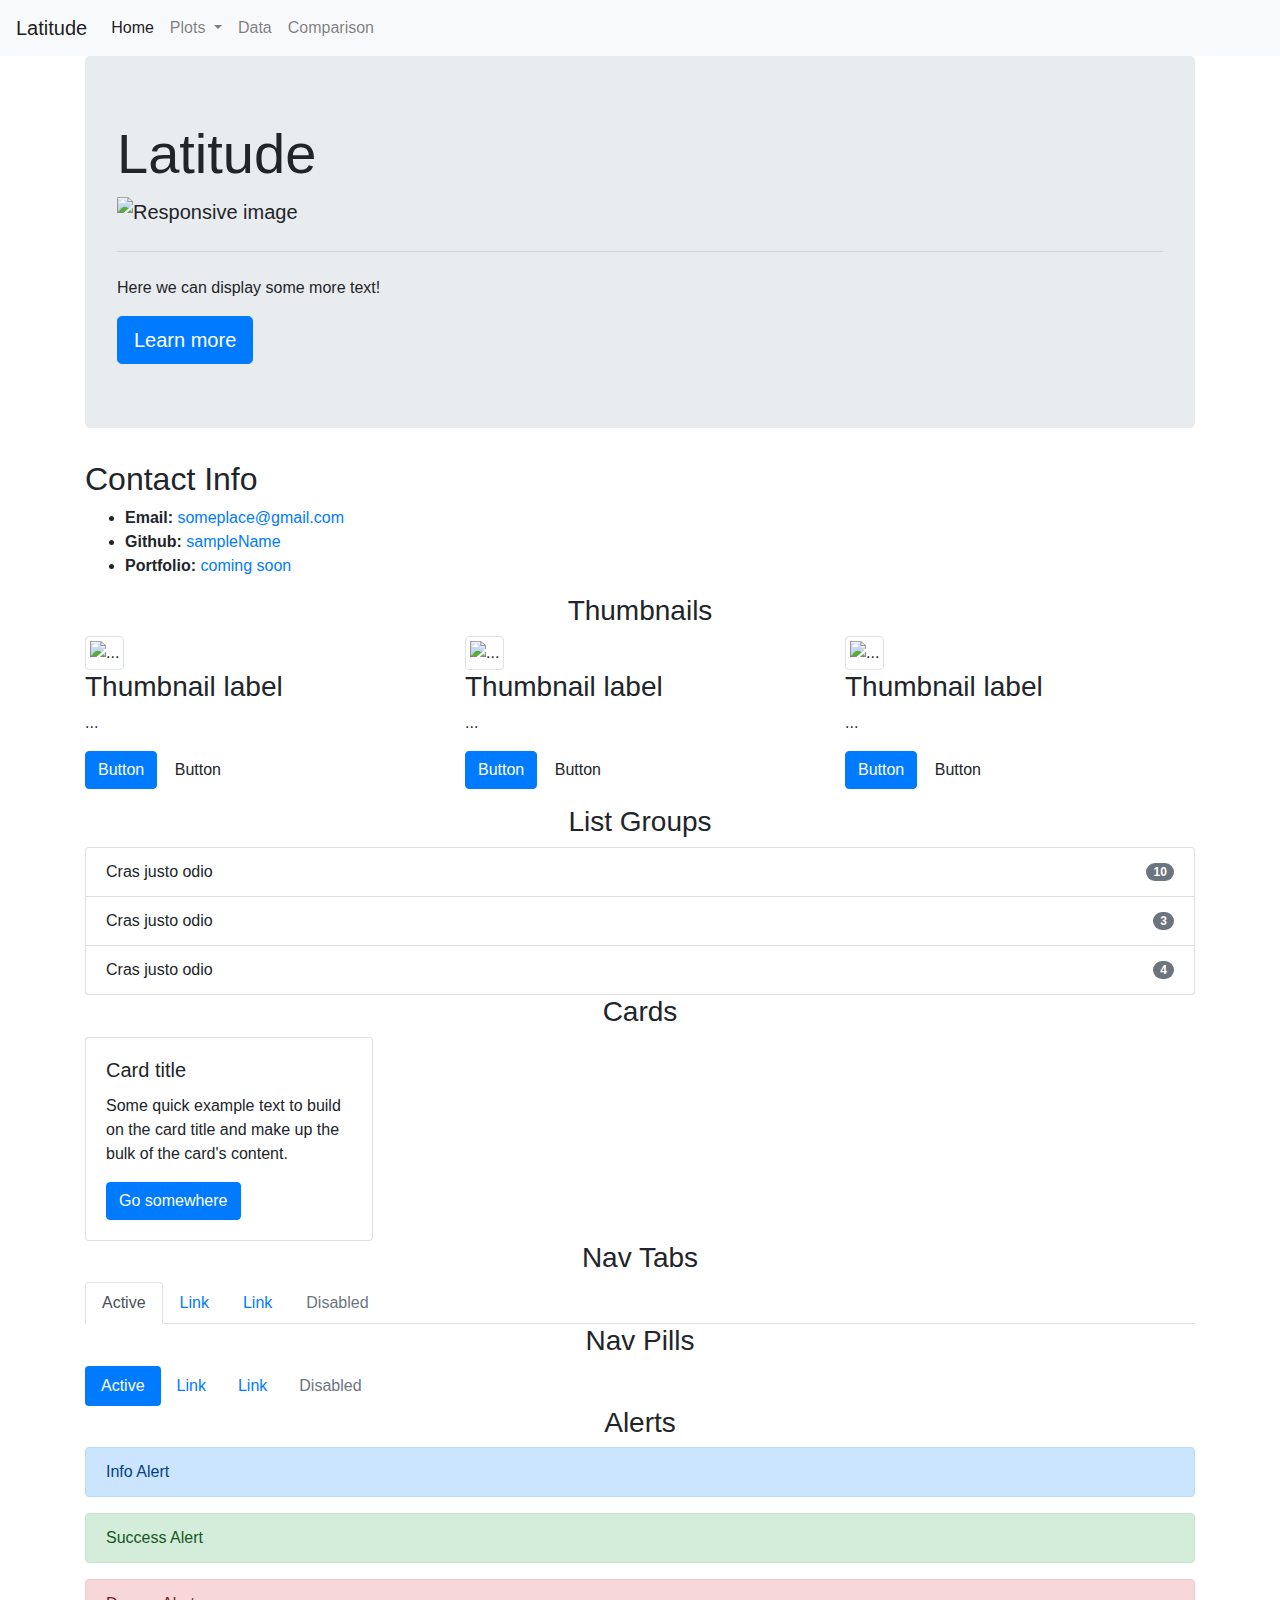
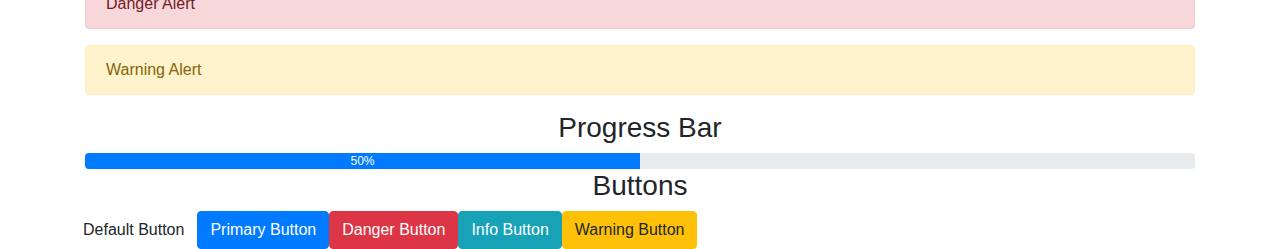
==== index.html @ 07677331 "updated style sheet, added navbar to index.html" ====
<!DOCTYPE html>
<html lang="en">

<head>
  <meta charset="UTF-8">
  <title>Latitude</title>
  <link rel="stylesheet" href="https://stackpath.bootstrapcdn.com/bootstrap/4.3.1/css/bootstrap.min.css" integrity="sha384-ggOyR0iXCbMQv3Xipma34MD+dH/1fQ784/j6cY/iJTQUOhcWr7x9JvoRxT2MZw1T" crossorigin="anonymous">
  <link rel="stylesheet" href="style.css">
</head>
<body>
  <nav class="navbar navbar-expand-lg navbar-light bg-light">
    <a class="navbar-brand" href="#">Latitude</a>
    <button class="navbar-toggler" type="button" data-toggle="collapse" data-target="#navbarSupportedContent" aria-controls="navbarSupportedContent" aria-expanded="false" aria-label="Toggle navigation">
      <span class="navbar-toggler-icon"></span>
    </button>

    <div class="collapse navbar-collapse" id="navbarSupportedContent">
      <ul class="navbar-nav mr-auto">
        <li class="nav-item active">
          <a class="nav-link" href="#">Home <span class="sr-only">(current)</span></a>
        </li>

        <li class="nav-item dropdown">
          <a class="nav-link dropdown-toggle" href="#" id="navbarDropdown" role="button" data-toggle="dropdown" aria-haspopup="true" aria-expanded="false">
            Plots
          </a>
          <div class="dropdown-menu" aria-labelledby="navbarDropdown">
            <a class="dropdown-item" href="#"></a>
            <a class="dropdown-item" href="#"></a>
            <div class="dropdown-divider"></div>
            <a class="dropdown-item" href="#">Max Temperature</a>
            <a class="dropdown-item" href="#">Humidity</a>
            <a class="dropdown-item" href="#">Cloudiness</a>
            <a class="dropdown-item" href="#">Wind Speed</a>
            <li class="nav-item">
          <a class="nav-link" href="#">Data</a>
        </li>  
        <li class="nav-item">
            <a class="nav-link" href="#">Comparison</a>
          </li>          
        </div>
      </ul>
    </div>
  </nav>

  <div class="container">
    <div class="jumbotron">
      <h1 class="display-4">Latitude</h1>
      <p class="lead"><img src="C:\Users\burst\code\web-design-challenge\Images\comparison-lg.png" class="img-fluid" alt="Responsive image"></p>
      <hr class="my-4">
      <p>Here we can display some more text!</p>
      <a class="btn btn-primary btn-lg" href="#" role="button">Learn more</a>
    </div>
    <aside id="contact-info">
        <h2>Contact Info</h2>
        <ul>
          <li><strong>Email:</strong> <a href="#">someplace@gmail.com</a></li>
          <li><strong>Github:</strong> <a href="#">sampleName</a></li>
          <li><strong>Portfolio:</strong> <a href="#">coming soon</a></li>
        </ul>
      </aside>
  
  </div>

<div class="container">
  <h3 class="text-center">Thumbnails</h3>
    <div class="row">
        <div class="col-md-4">
          <div class="thumbnail">
            <img src="https://i.ytimg.com/vi/tntOCGkgt98/maxresdefault.jpg" alt="..." class="img-thumbnail">
          </div>
          <div class="caption">
              <h3>Thumbnail label</h3>
              <p>...</p>
              <p><a href="#" class="btn btn-primary" role="button">Button</a> <a href="#" class="btn btn-default" role="button">Button</a></p>
            </div>
        </div>
        <div class="col-md-4">
            <div class="thumbnail">
              <img src="https://i.ytimg.com/vi/tntOCGkgt98/maxresdefault.jpg" alt="..." class="img-thumbnail">
            </div>
          <div class="caption">
              <h3>Thumbnail label</h3>
              <p>...</p>
              <p><a href="#" class="btn btn-primary" role="button">Button</a> <a href="#" class="btn btn-default" role="button">Button</a></p>
          </div>
        </div>
        <div class="col-md-4">
            <div class="thumbnail">
              <img src="https://i.ytimg.com/vi/tntOCGkgt98/maxresdefault.jpg" alt="..." class="img-thumbnail">
            </div>
            <div class="caption">
                <h3>Thumbnail label</h3>
                <p>...</p>
                <p><a href="#" class="btn btn-primary" role="button">Button</a> <a href="#" class="btn btn-default" role="button">Button</a></p>
          </div>
        </div>
    </div>

  <div class="row">
    <div class="col">
        <h3 class="text-center">List Groups</h3>
        <ul class="list-group">
          <li class="list-group-item d-flex justify-content-between align-items-center">
              Cras justo odio <span class="badge badge-pill badge-secondary">10</span>
          </li>
          <li class="list-group-item d-flex justify-content-between align-items-center">
              Cras justo odio <span class="badge badge-pill badge-secondary">3</span>
          </li>
          <li class="list-group-item d-flex justify-content-between align-items-center">
              Cras justo odio <span class="badge badge-pill badge-secondary">4</span>
          </li>
        </ul>
    </div>
  </div>


    <div class="row">
      <div class="col">
        <h3 class="text-center">Cards</h3>
        <div class="card" style="width: 18rem;">
            <div class="card-body">
              <h5 class="card-title">Card title</h5>
              <p class="card-text">Some quick example text to build on the card title and make up the bulk of the card's content.</p>
              <a href="#" class="btn btn-primary">Go somewhere</a>
            </div>
          </div>
        </div>
    </div>


  <div class="row">
    <div class="col">
      <h3 class="text-center">Nav Tabs</h3>
      <ul class="nav nav-tabs">
          <li class="nav-item">
            <a class="nav-link active" href="#">Active</a>
          </li>
          <li class="nav-item">
            <a class="nav-link" href="#">Link</a>
          </li>
          <li class="nav-item">
            <a class="nav-link" href="#">Link</a>
          </li>
          <li class="nav-item">
            <a class="nav-link disabled" href="#">Disabled</a>
          </li>
        </ul>
      </div>
  </div>

    <div class="row">
      <div class="col">
        <h3 class="text-center">Nav Pills</h3>
        <ul class="nav nav-pills">
            <li class="nav-item">
              <a class="nav-link active" href="#">Active</a>
            </li>
            <li class="nav-item">
              <a class="nav-link" href="#">Link</a>
            </li>
            <li class="nav-item">
              <a class="nav-link" href="#">Link</a>
            </li>
            <li class="nav-item">
              <a class="nav-link disabled" href="#">Disabled</a>
            </li>
          </ul>
        </div>
    </div>


    <div class="row">
      <div class="col">
        <h3 class="text-center">Alerts</h3>
        <div class="alert alert-primary" role="alert">
            Info Alert
          </div>
          <div class="alert alert-success" role="alert">
            Success Alert
          </div>
          <div class="alert alert-danger" role="alert">
            Danger Alert
          </div>
          <div class="alert alert-warning" role="alert">
            Warning Alert
          </div>
        </div>
    </div>


    <div class="row">
      <div class="col">
        <h3 class="text-center">Progress Bar</h3>
          <div class="progress">
              <div class="progress-bar" role="progressbar" style="width: 50%" aria-valuenow="50" aria-valuemin="0" aria-valuemax="100">
                50%
              </div>
          </div>
      </div>
    </div>

    <h3 class="text-center">Buttons</h3>
    <div class="row">

      <button type="button" class="btn btn-default">Default Button</button>
      <button type="button" class="btn btn-primary">Primary Button</button>
      <button type="button" class="btn btn-danger">Danger Button</button>
      <button type="button" class="btn btn-info">Info Button</button>
      <button type="button" class="btn btn-warning">Warning Button</button>
    </div>
  </div>

<script src="https://code.jquery.com/jquery-3.3.1.slim.min.js" integrity="sha384-q8i/X+965DzO0rT7abK41JStQIAqVgRVzpbzo5smXKp4YfRvH+8abtTE1Pi6jizo" crossorigin="anonymous"></script>
<script src="https://cdnjs.cloudflare.com/ajax/libs/popper.js/1.14.7/umd/popper.min.js" integrity="sha384-UO2eT0CpHqdSJQ6hJty5KVphtPhzWj9WO1clHTMGa3JDZwrnQq4sF86dIHNDz0W1" crossorigin="anonymous"></script>
<script src="https://stackpath.bootstrapcdn.com/bootstrap/4.3.1/js/bootstrap.min.js" integrity="sha384-JjSmVgyd0p3pXB1rRibZUAYoIIy6OrQ6VrjIEaFf/nJGzIxFDsf4x0xIM+B07jRM" crossorigin="anonymous"></script>

</body>

</html>
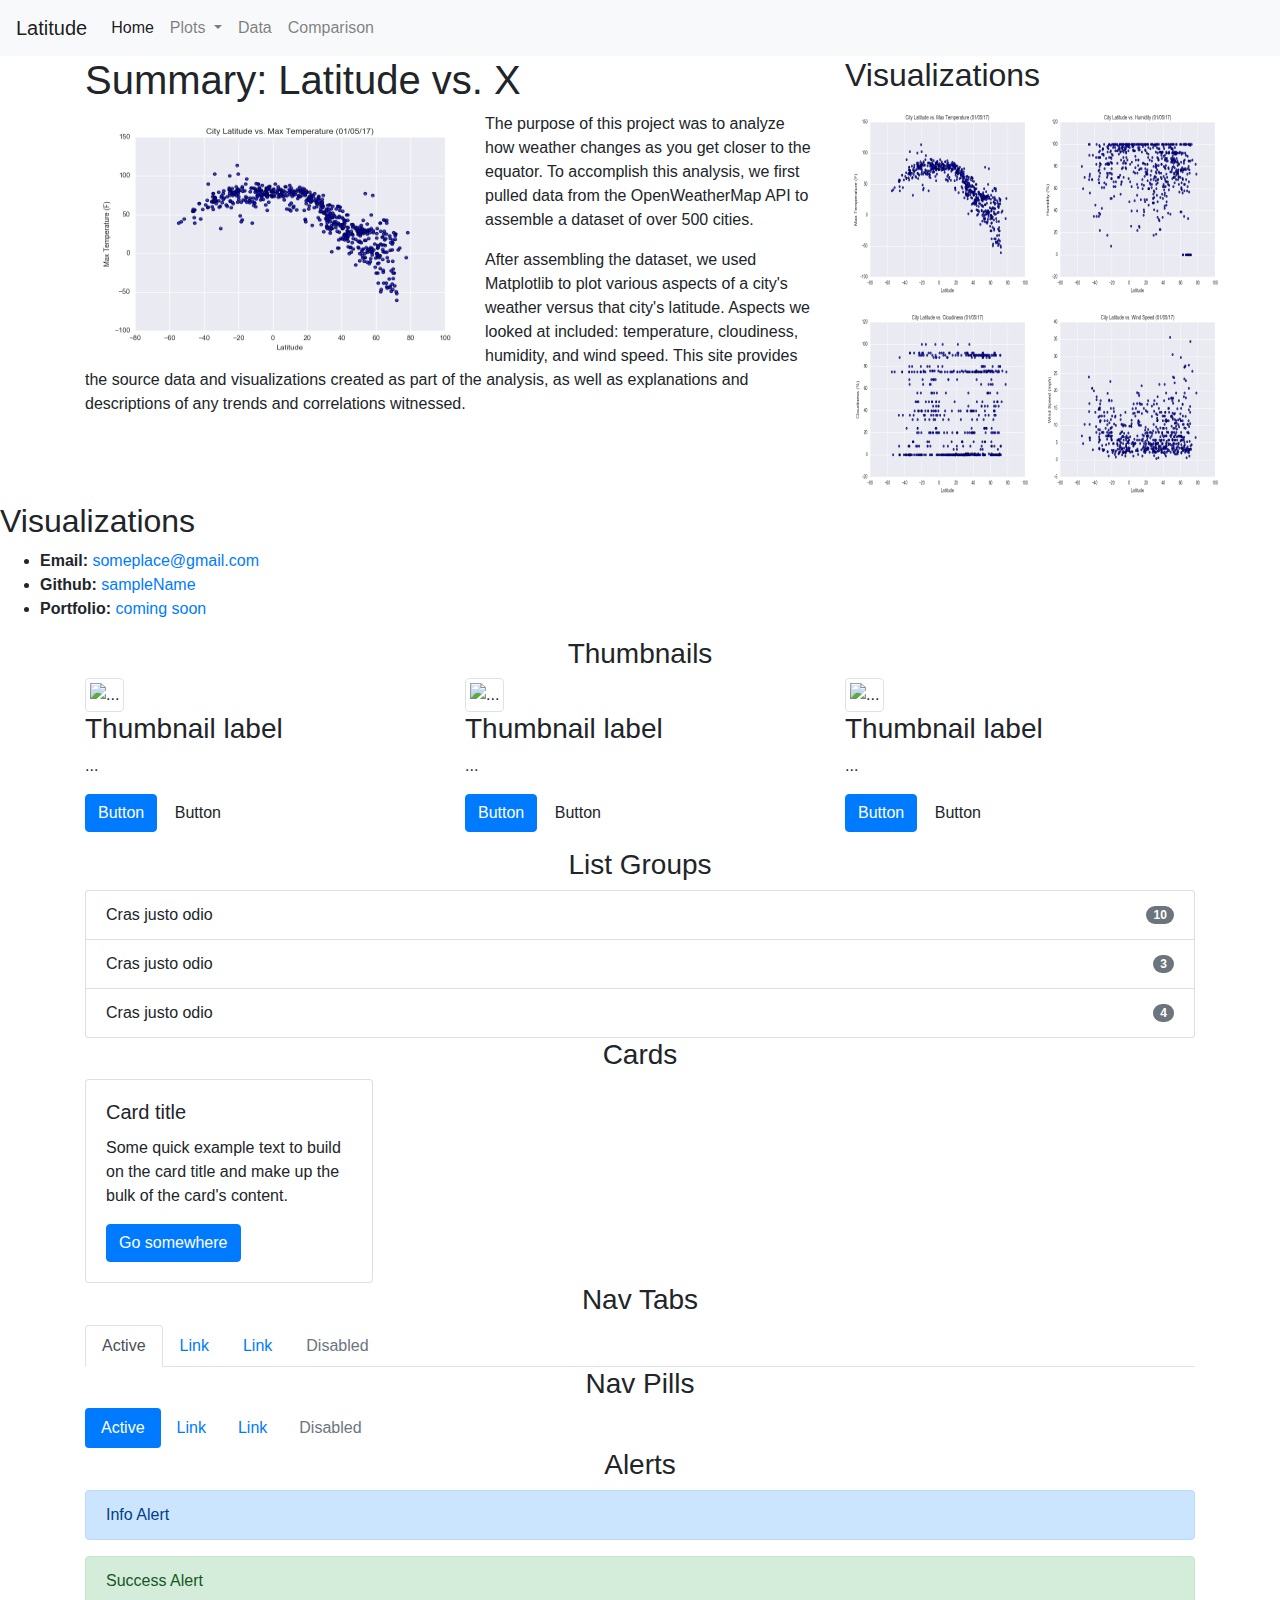
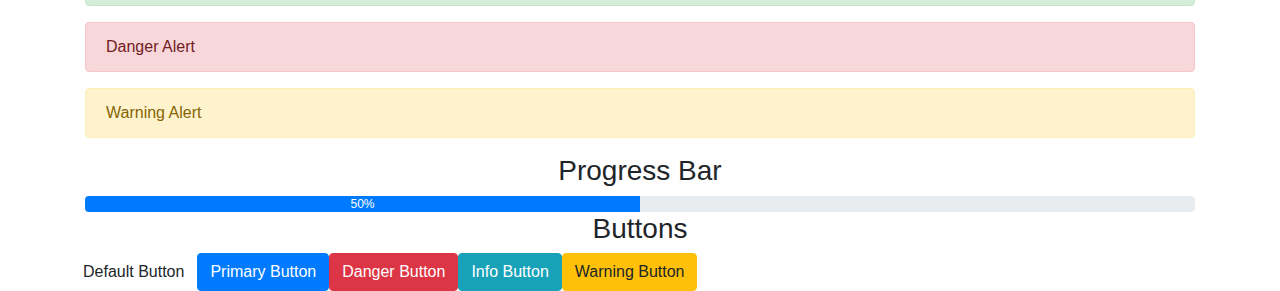
==== commit e19d1946: "main page outlined" ====
--- a/index.html
+++ b/index.html
@@ -43,16 +43,82 @@
     </div>
   </nav>
 
-  <div class="container">
-    <div class="jumbotron">
-      <h1 class="display-4">Latitude</h1>
-      <p class="lead"><img src="C:\Users\burst\code\web-design-challenge\Images\comparison-lg.png" class="img-fluid" alt="Responsive image"></p>
-      <hr class="my-4">
-      <p>Here we can display some more text!</p>
-      <a class="btn btn-primary btn-lg" href="#" role="button">Learn more</a>
-    </div>
+  <!-- <div class="container">
+    <h1 class="display-4">Summary: Latitude</h1>
+        <div class="row-content">
+            <div class="col-8">
+                <div class="thumbnail">
+                    <img src="Images/Fig1.png" class="img-thumbnail" alt="Chart: City latitude vs max temperature" margin="left">
+                </div>    
+                <p>This project analyzes how weather patterns are impacted by their proximity to the equator. To make this analysis, we pulled data from the OpenWeatherMap API to assemble a dataset of 500 cities.</p>
+                <p> After assembling the dataset, we used Matplotlib to plot various aspects of a city's weather versus that city's latitude. Aspects we looked at included: temperature, cloudiness, humidity, and wind speed. This site provides the source data and visualizations created as part of the analysis, as well as explanations and descriptions of any trends and correlations witnessed.</p>
+                
+            </div>
+
+            <div class="col-md-4">
+                <header>
+                    <h2>Visualizations</h2>
+                </header>
+                <div class="row">
+                    <div class="col-xs-3 col-sm-3 col-md-6">
+                        <img src="Images/Fig1.png" alt="lat_temp" style="width: 200px;height:200px;">
+                    </div>
+                    <div class="col-xs-3 col-sm-3 col-md-6">
+                        <img src="Images/Fig1.png" alt="lat_humid" style="width:200px;height:200px;">
+                    </div>
+                    <div class="col-xs-3 col-sm-3 col-md-6">
+                        <img   src="Images/Fig1.png" alt="lat_cloud" style="width:200px;height:200px;">
+                    </div>
+                    <div class="col-xs-3 col-sm-3 col-md-6">
+                        <img  src="Images/Fig1.png" alt="lat_wind" style="width:200px;height:200px;">
+                    </div>
+                </div>
+            </div>
+        </div>
+    </div> -->
+
+    <div class='container'>
+        <div class="row">
+          <div class="col-md-8">
+            <header>
+                <h1>Summary: Latitude vs. X</h1>
+            </header>
+            <section id="introduction">
+                <img  id="main_fig" src="Images/Fig1.png" alt="latitude" style="width:400px;height:250px;float:left">
+                <p> The purpose of this project was to analyze how weather changes as you get closer to the equator. To accomplish this analysis, we first pulled data from the
+                    OpenWeatherMap API to assemble a dataset of over 500 cities.
+                </p>
+                 <p> After assembling the dataset, we used Matplotlib to plot various aspects of a city's weather versus that city's latitude. Aspects
+                    we looked at included: temperature, cloudiness, humidity, and wind speed. This site provides the source data and visualizations
+                    created as part of the analysis, as well as explanations and descriptions of any trends and correlations witnessed.
+                 </p>
+            </section>
+          </div>
+          
+          <div class="col-md-4">
+            <header>
+                <h2>Visualizations</h2>
+            </header>
+            <div class="row">
+                <div class="col-xs-3 col-sm-3 col-md-6">
+                    <img src="Images/Fig1.png" alt="lat_temp" style="width: 200px;height:200px;">
+                </div>
+                <div class="col-xs-3 col-sm-3 col-md-6">
+                    <img src="Images/Fig2.png" alt="lat_humid" style="width:200px;height:200px;">
+                </div>
+                <div class="col-xs-3 col-sm-3 col-md-6">
+                    <img   src="Images/Fig3.png" alt="lat_cloud" style="width:200px;height:200px;">
+                </div>
+                <div class="col-xs-3 col-sm-3 col-md-6">
+                    <img  src="Images/Fig4.png" alt="lat_wind" style="width:200px;height:200px;">
+                </div>
+            </div>
+        </div>
+        </div>
+    </div>
+
     <aside id="contact-info">
-        <h2>Contact Info</h2>
+        <h2>Visualizations</h2>
         <ul>
           <li><strong>Email:</strong> <a href="#">someplace@gmail.com</a></li>
           <li><strong>Github:</strong> <a href="#">sampleName</a></li>
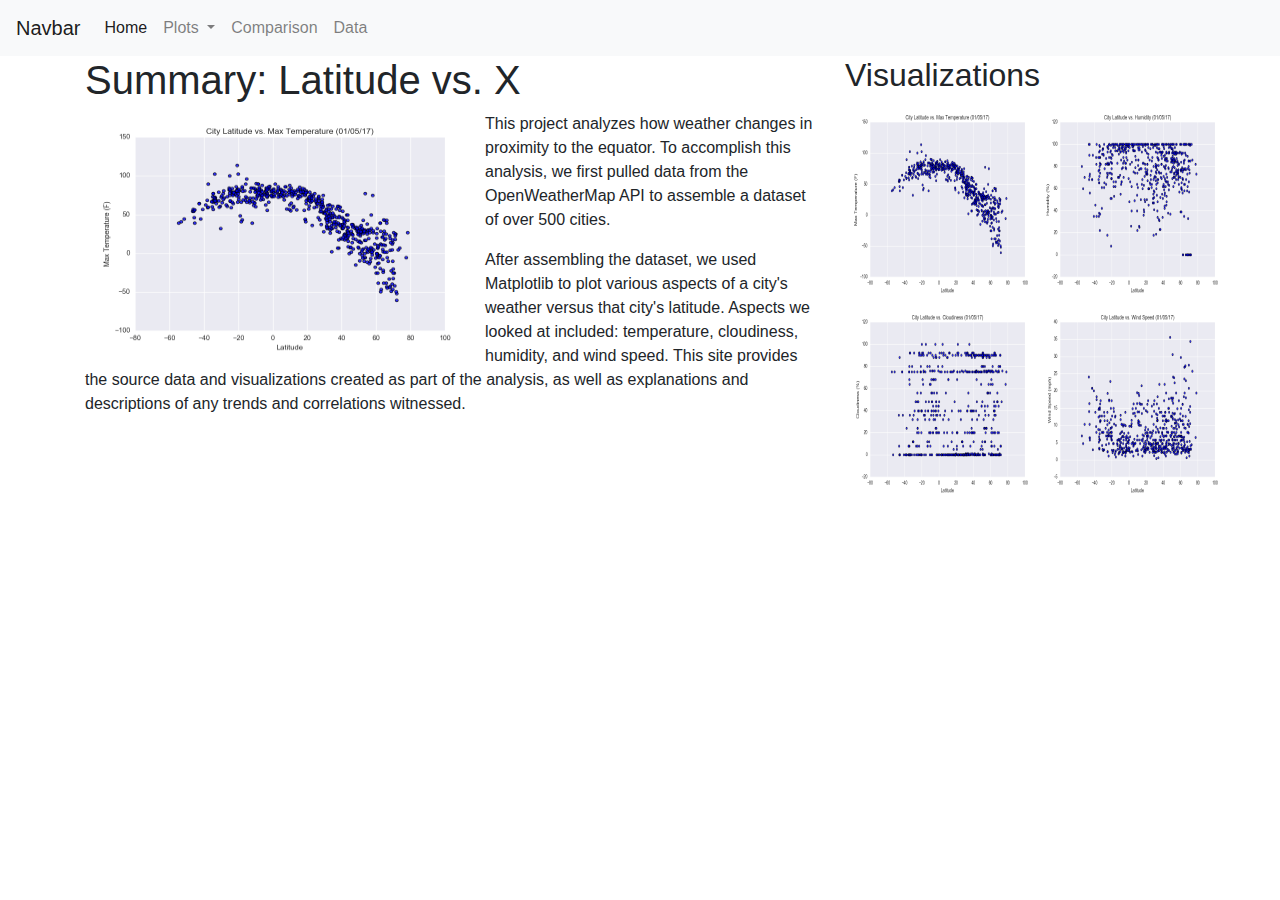
==== commit f2e117ba: "added live links and dummy text for pages" ====
--- a/index.html
+++ b/index.html
@@ -3,79 +3,47 @@
 
 <head>
   <meta charset="UTF-8">
-  <title>Latitude</title>
+  <title>Weather Landing page</title>
   <link rel="stylesheet" href="https://stackpath.bootstrapcdn.com/bootstrap/4.3.1/css/bootstrap.min.css" integrity="sha384-ggOyR0iXCbMQv3Xipma34MD+dH/1fQ784/j6cY/iJTQUOhcWr7x9JvoRxT2MZw1T" crossorigin="anonymous">
+
+  <script src="https://code.jquery.com/jquery-3.3.1.slim.min.js" integrity="sha384-q8i/X+965DzO0rT7abK41JStQIAqVgRVzpbzo5smXKp4YfRvH+8abtTE1Pi6jizo" crossorigin="anonymous"></script>
+  <script src="https://cdnjs.cloudflare.com/ajax/libs/popper.js/1.14.7/umd/popper.min.js" integrity="sha384-UO2eT0CpHqdSJQ6hJty5KVphtPhzWj9WO1clHTMGa3JDZwrnQq4sF86dIHNDz0W1" crossorigin="anonymous"></script>
+  <script src="https://stackpath.bootstrapcdn.com/bootstrap/4.3.1/js/bootstrap.min.js" integrity="sha384-JjSmVgyd0p3pXB1rRibZUAYoIIy6OrQ6VrjIEaFf/nJGzIxFDsf4x0xIM+B07jRM" crossorigin="anonymous"></script>
+
   <link rel="stylesheet" href="style.css">
 </head>
 <body>
-  <nav class="navbar navbar-expand-lg navbar-light bg-light">
-    <a class="navbar-brand" href="#">Latitude</a>
-    <button class="navbar-toggler" type="button" data-toggle="collapse" data-target="#navbarSupportedContent" aria-controls="navbarSupportedContent" aria-expanded="false" aria-label="Toggle navigation">
-      <span class="navbar-toggler-icon"></span>
-    </button>
+    <nav class="navbar navbar-expand-lg navbar-light bg-light">
+        <a class="navbar-brand" href="#">Navbar</a>
+        <button class="navbar-toggler" type="button" data-toggle="collapse" data-target="#navbarSupportedContent" aria-controls="navbarSupportedContent" aria-expanded="false" aria-label="Toggle navigation">
+          <span class="navbar-toggler-icon"></span>
+        </button>
+    
+        <div class="collapse navbar-collapse" id="navbarSupportedContent">
+          <ul class="navbar-nav mr-auto">
+            <li class="nav-item active">
+              <a class="nav-link" href="#">Home <span class="sr-only">(current)</span></a>
+            </li>
 
-    <div class="collapse navbar-collapse" id="navbarSupportedContent">
-      <ul class="navbar-nav mr-auto">
-        <li class="nav-item active">
-          <a class="nav-link" href="#">Home <span class="sr-only">(current)</span></a>
-        </li>
-
-        <li class="nav-item dropdown">
-          <a class="nav-link dropdown-toggle" href="#" id="navbarDropdown" role="button" data-toggle="dropdown" aria-haspopup="true" aria-expanded="false">
-            Plots
-          </a>
-          <div class="dropdown-menu" aria-labelledby="navbarDropdown">
-            <a class="dropdown-item" href="#"></a>
-            <a class="dropdown-item" href="#"></a>
-            <div class="dropdown-divider"></div>
-            <a class="dropdown-item" href="#">Max Temperature</a>
-            <a class="dropdown-item" href="#">Humidity</a>
-            <a class="dropdown-item" href="#">Cloudiness</a>
-            <a class="dropdown-item" href="#">Wind Speed</a>
+            <li class="nav-item dropdown">
+              <a class="nav-link dropdown-toggle" href="#" id="navbarDropdown" role="button" data-toggle="dropdown" aria-haspopup="true" aria-expanded="false">
+                Plots
+              </a>
+              <div class="dropdown-menu" aria-labelledby="navbarDropdown">
+                <a class="dropdown-item" href="maxtemperature.html">Max Temperature</a>
+                <a class="dropdown-item" href="humidity.html">Humidity</a>
+                <a class="dropdown-item" href="cloudiness.html">Cloudiness</a>
+                <a class="dropdown-item" href="windspeed.html">Wind Speed</a>
+            </li>
             <li class="nav-item">
-          <a class="nav-link" href="#">Data</a>
-        </li>  
-        <li class="nav-item">
-            <a class="nav-link" href="#">Comparison</a>
-          </li>          
+                <a class="nav-link" href="comparison.html">Comparison</a>
+              </li>
+              <li class="nav-item">
+                <a class="nav-link" href="data.html">Data</a>
+              </li>
+          </ul>
         </div>
-      </ul>
-    </div>
-  </nav>
-
-  <!-- <div class="container">
-    <h1 class="display-4">Summary: Latitude</h1>
-        <div class="row-content">
-            <div class="col-8">
-                <div class="thumbnail">
-                    <img src="Images/Fig1.png" class="img-thumbnail" alt="Chart: City latitude vs max temperature" margin="left">
-                </div>    
-                <p>This project analyzes how weather patterns are impacted by their proximity to the equator. To make this analysis, we pulled data from the OpenWeatherMap API to assemble a dataset of 500 cities.</p>
-                <p> After assembling the dataset, we used Matplotlib to plot various aspects of a city's weather versus that city's latitude. Aspects we looked at included: temperature, cloudiness, humidity, and wind speed. This site provides the source data and visualizations created as part of the analysis, as well as explanations and descriptions of any trends and correlations witnessed.</p>
-                
-            </div>
-
-            <div class="col-md-4">
-                <header>
-                    <h2>Visualizations</h2>
-                </header>
-                <div class="row">
-                    <div class="col-xs-3 col-sm-3 col-md-6">
-                        <img src="Images/Fig1.png" alt="lat_temp" style="width: 200px;height:200px;">
-                    </div>
-                    <div class="col-xs-3 col-sm-3 col-md-6">
-                        <img src="Images/Fig1.png" alt="lat_humid" style="width:200px;height:200px;">
-                    </div>
-                    <div class="col-xs-3 col-sm-3 col-md-6">
-                        <img   src="Images/Fig1.png" alt="lat_cloud" style="width:200px;height:200px;">
-                    </div>
-                    <div class="col-xs-3 col-sm-3 col-md-6">
-                        <img  src="Images/Fig1.png" alt="lat_wind" style="width:200px;height:200px;">
-                    </div>
-                </div>
-            </div>
-        </div>
-    </div> -->
+      </nav>
 
     <div class='container'>
         <div class="row">
@@ -85,7 +53,7 @@
             </header>
             <section id="introduction">
                 <img  id="main_fig" src="Images/Fig1.png" alt="latitude" style="width:400px;height:250px;float:left">
-                <p> The purpose of this project was to analyze how weather changes as you get closer to the equator. To accomplish this analysis, we first pulled data from the
+                <p> This project analyzes how weather changes in proximity to the equator. To accomplish this analysis, we first pulled data from the
                     OpenWeatherMap API to assemble a dataset of over 500 cities.
                 </p>
                  <p> After assembling the dataset, we used Matplotlib to plot various aspects of a city's weather versus that city's latitude. Aspects
@@ -101,185 +69,22 @@
             </header>
             <div class="row">
                 <div class="col-xs-3 col-sm-3 col-md-6">
-                    <img src="Images/Fig1.png" alt="lat_temp" style="width: 200px;height:200px;">
+                        <img src="Images/Fig1.png" alt="lat_vs_temp" style="width: 200px;height:200px;">                  
                 </div>
                 <div class="col-xs-3 col-sm-3 col-md-6">
-                    <img src="Images/Fig2.png" alt="lat_humid" style="width:200px;height:200px;">
+                        <img src="Images/Fig2.png" alt="lat_vs_humidity" style="width:200px;height:200px;">
                 </div>
                 <div class="col-xs-3 col-sm-3 col-md-6">
-                    <img   src="Images/Fig3.png" alt="lat_cloud" style="width:200px;height:200px;">
+                        <img src="Images/Fig3.png" alt="lat_vs_cloudiness" style="width:200px;height:200px;">
                 </div>
                 <div class="col-xs-3 col-sm-3 col-md-6">
-                    <img  src="Images/Fig4.png" alt="lat_wind" style="width:200px;height:200px;">
+                        <img  src="Images/Fig4.png" alt="lat_vs_windiness" style="width:200px;height:200px;">
                 </div>
             </div>
         </div>
         </div>
     </div>
 
-    <aside id="contact-info">
-        <h2>Visualizations</h2>
-        <ul>
-          <li><strong>Email:</strong> <a href="#">someplace@gmail.com</a></li>
-          <li><strong>Github:</strong> <a href="#">sampleName</a></li>
-          <li><strong>Portfolio:</strong> <a href="#">coming soon</a></li>
-        </ul>
-      </aside>
-  
-  </div>
-
-<div class="container">
-  <h3 class="text-center">Thumbnails</h3>
-    <div class="row">
-        <div class="col-md-4">
-          <div class="thumbnail">
-            <img src="https://i.ytimg.com/vi/tntOCGkgt98/maxresdefault.jpg" alt="..." class="img-thumbnail">
-          </div>
-          <div class="caption">
-              <h3>Thumbnail label</h3>
-              <p>...</p>
-              <p><a href="#" class="btn btn-primary" role="button">Button</a> <a href="#" class="btn btn-default" role="button">Button</a></p>
-            </div>
-        </div>
-        <div class="col-md-4">
-            <div class="thumbnail">
-              <img src="https://i.ytimg.com/vi/tntOCGkgt98/maxresdefault.jpg" alt="..." class="img-thumbnail">
-            </div>
-          <div class="caption">
-              <h3>Thumbnail label</h3>
-              <p>...</p>
-              <p><a href="#" class="btn btn-primary" role="button">Button</a> <a href="#" class="btn btn-default" role="button">Button</a></p>
-          </div>
-        </div>
-        <div class="col-md-4">
-            <div class="thumbnail">
-              <img src="https://i.ytimg.com/vi/tntOCGkgt98/maxresdefault.jpg" alt="..." class="img-thumbnail">
-            </div>
-            <div class="caption">
-                <h3>Thumbnail label</h3>
-                <p>...</p>
-                <p><a href="#" class="btn btn-primary" role="button">Button</a> <a href="#" class="btn btn-default" role="button">Button</a></p>
-          </div>
-        </div>
-    </div>
-
-  <div class="row">
-    <div class="col">
-        <h3 class="text-center">List Groups</h3>
-        <ul class="list-group">
-          <li class="list-group-item d-flex justify-content-between align-items-center">
-              Cras justo odio <span class="badge badge-pill badge-secondary">10</span>
-          </li>
-          <li class="list-group-item d-flex justify-content-between align-items-center">
-              Cras justo odio <span class="badge badge-pill badge-secondary">3</span>
-          </li>
-          <li class="list-group-item d-flex justify-content-between align-items-center">
-              Cras justo odio <span class="badge badge-pill badge-secondary">4</span>
-          </li>
-        </ul>
-    </div>
-  </div>
-
-
-    <div class="row">
-      <div class="col">
-        <h3 class="text-center">Cards</h3>
-        <div class="card" style="width: 18rem;">
-            <div class="card-body">
-              <h5 class="card-title">Card title</h5>
-              <p class="card-text">Some quick example text to build on the card title and make up the bulk of the card's content.</p>
-              <a href="#" class="btn btn-primary">Go somewhere</a>
-            </div>
-          </div>
-        </div>
-    </div>
-
-
-  <div class="row">
-    <div class="col">
-      <h3 class="text-center">Nav Tabs</h3>
-      <ul class="nav nav-tabs">
-          <li class="nav-item">
-            <a class="nav-link active" href="#">Active</a>
-          </li>
-          <li class="nav-item">
-            <a class="nav-link" href="#">Link</a>
-          </li>
-          <li class="nav-item">
-            <a class="nav-link" href="#">Link</a>
-          </li>
-          <li class="nav-item">
-            <a class="nav-link disabled" href="#">Disabled</a>
-          </li>
-        </ul>
-      </div>
-  </div>
-
-    <div class="row">
-      <div class="col">
-        <h3 class="text-center">Nav Pills</h3>
-        <ul class="nav nav-pills">
-            <li class="nav-item">
-              <a class="nav-link active" href="#">Active</a>
-            </li>
-            <li class="nav-item">
-              <a class="nav-link" href="#">Link</a>
-            </li>
-            <li class="nav-item">
-              <a class="nav-link" href="#">Link</a>
-            </li>
-            <li class="nav-item">
-              <a class="nav-link disabled" href="#">Disabled</a>
-            </li>
-          </ul>
-        </div>
-    </div>
-
-
-    <div class="row">
-      <div class="col">
-        <h3 class="text-center">Alerts</h3>
-        <div class="alert alert-primary" role="alert">
-            Info Alert
-          </div>
-          <div class="alert alert-success" role="alert">
-            Success Alert
-          </div>
-          <div class="alert alert-danger" role="alert">
-            Danger Alert
-          </div>
-          <div class="alert alert-warning" role="alert">
-            Warning Alert
-          </div>
-        </div>
-    </div>
-
-
-    <div class="row">
-      <div class="col">
-        <h3 class="text-center">Progress Bar</h3>
-          <div class="progress">
-              <div class="progress-bar" role="progressbar" style="width: 50%" aria-valuenow="50" aria-valuemin="0" aria-valuemax="100">
-                50%
-              </div>
-          </div>
-      </div>
-    </div>
-
-    <h3 class="text-center">Buttons</h3>
-    <div class="row">
-
-      <button type="button" class="btn btn-default">Default Button</button>
-      <button type="button" class="btn btn-primary">Primary Button</button>
-      <button type="button" class="btn btn-danger">Danger Button</button>
-      <button type="button" class="btn btn-info">Info Button</button>
-      <button type="button" class="btn btn-warning">Warning Button</button>
-    </div>
-  </div>
-
-<script src="https://code.jquery.com/jquery-3.3.1.slim.min.js" integrity="sha384-q8i/X+965DzO0rT7abK41JStQIAqVgRVzpbzo5smXKp4YfRvH+8abtTE1Pi6jizo" crossorigin="anonymous"></script>
-<script src="https://cdnjs.cloudflare.com/ajax/libs/popper.js/1.14.7/umd/popper.min.js" integrity="sha384-UO2eT0CpHqdSJQ6hJty5KVphtPhzWj9WO1clHTMGa3JDZwrnQq4sF86dIHNDz0W1" crossorigin="anonymous"></script>
-<script src="https://stackpath.bootstrapcdn.com/bootstrap/4.3.1/js/bootstrap.min.js" integrity="sha384-JjSmVgyd0p3pXB1rRibZUAYoIIy6OrQ6VrjIEaFf/nJGzIxFDsf4x0xIM+B07jRM" crossorigin="anonymous"></script>
 
 </body>
 
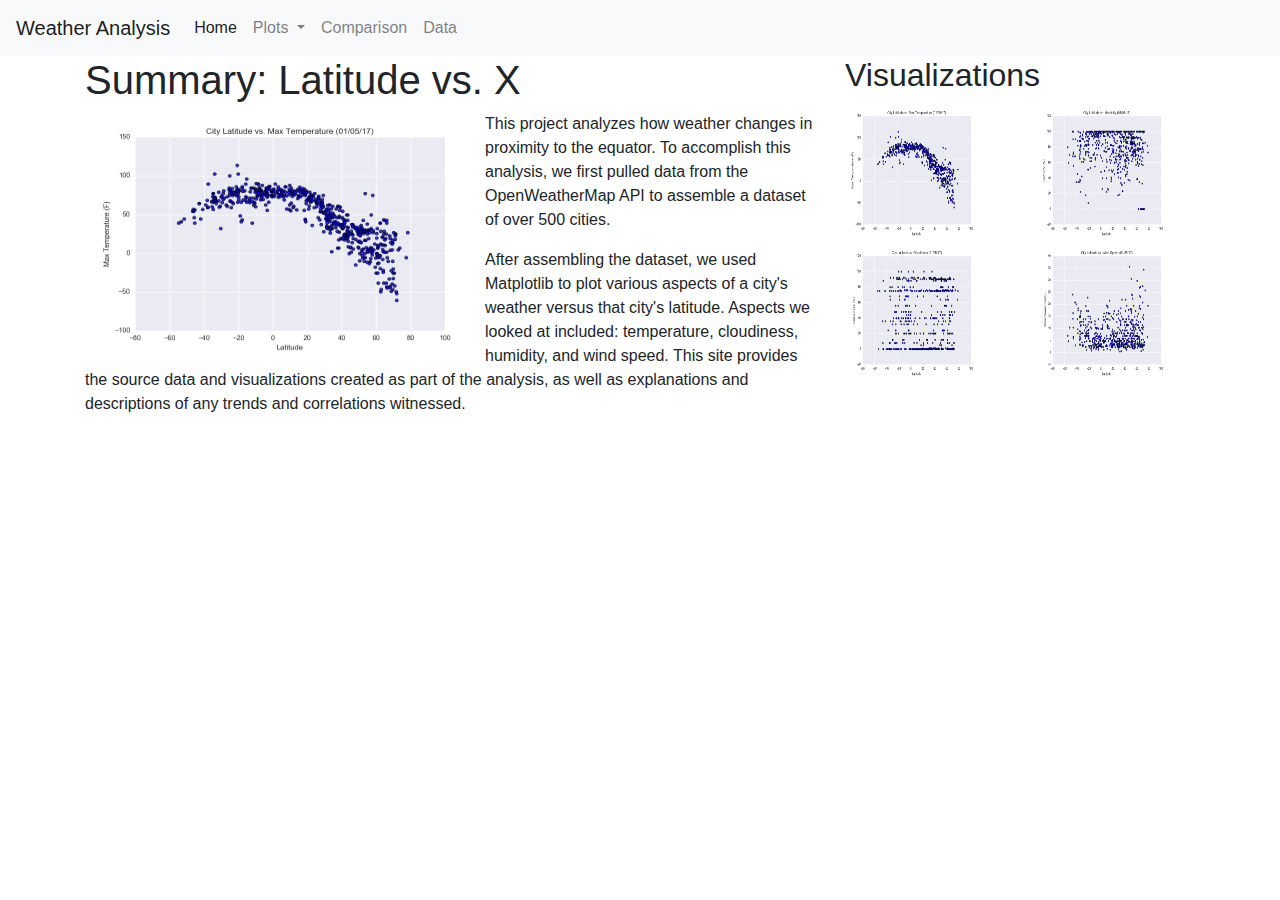
==== commit 23e65fec: "updated some text, fixed images, cleaned up links" ====
--- a/index.html
+++ b/index.html
@@ -14,7 +14,7 @@
 </head>
 <body>
     <nav class="navbar navbar-expand-lg navbar-light bg-light">
-        <a class="navbar-brand" href="#">Navbar</a>
+        <a class="navbar-brand" href="#">Weather Analysis</a>
         <button class="navbar-toggler" type="button" data-toggle="collapse" data-target="#navbarSupportedContent" aria-controls="navbarSupportedContent" aria-expanded="false" aria-label="Toggle navigation">
           <span class="navbar-toggler-icon"></span>
         </button>
@@ -22,7 +22,7 @@
         <div class="collapse navbar-collapse" id="navbarSupportedContent">
           <ul class="navbar-nav mr-auto">
             <li class="nav-item active">
-              <a class="nav-link" href="#">Home <span class="sr-only">(current)</span></a>
+              <a class="nav-link" href="index.html">Home <span class="sr-only">(current)</span></a>
             </li>
 
             <li class="nav-item dropdown">
@@ -47,7 +47,7 @@
 
     <div class='container'>
         <div class="row">
-          <div class="col-md-8">
+            <div class="col-sm-12 col-md-8 col-lg-8">
             <header>
                 <h1>Summary: Latitude vs. X</h1>
             </header>
@@ -63,22 +63,22 @@
             </section>
           </div>
           
-          <div class="col-md-4">
+          <div class="col-sm-12 col-md-4 col-lg-4" >
             <header>
                 <h2>Visualizations</h2>
             </header>
             <div class="row">
                 <div class="col-xs-3 col-sm-3 col-md-6">
-                        <img src="Images/Fig1.png" alt="lat_vs_temp" style="width: 200px;height:200px;">                  
+                        <img src="Images/Fig1.png" alt="lat_vs_temp" style="width: 140px;height:140px;">                  
                 </div>
                 <div class="col-xs-3 col-sm-3 col-md-6">
-                        <img src="Images/Fig2.png" alt="lat_vs_humidity" style="width:200px;height:200px;">
+                        <img src="Images/Fig2.png" alt="lat_vs_humidity" style="width: 140px;height:140px;">
                 </div>
                 <div class="col-xs-3 col-sm-3 col-md-6">
-                        <img src="Images/Fig3.png" alt="lat_vs_cloudiness" style="width:200px;height:200px;">
+                        <img src="Images/Fig3.png" alt="lat_vs_cloudiness" style="width: 140px;height:140px;">
                 </div>
                 <div class="col-xs-3 col-sm-3 col-md-6">
-                        <img  src="Images/Fig4.png" alt="lat_vs_windiness" style="width:200px;height:200px;">
+                        <img  src="Images/Fig4.png" alt="lat_vs_windiness" style="width: 140px;height:140px;">
                 </div>
             </div>
         </div>
